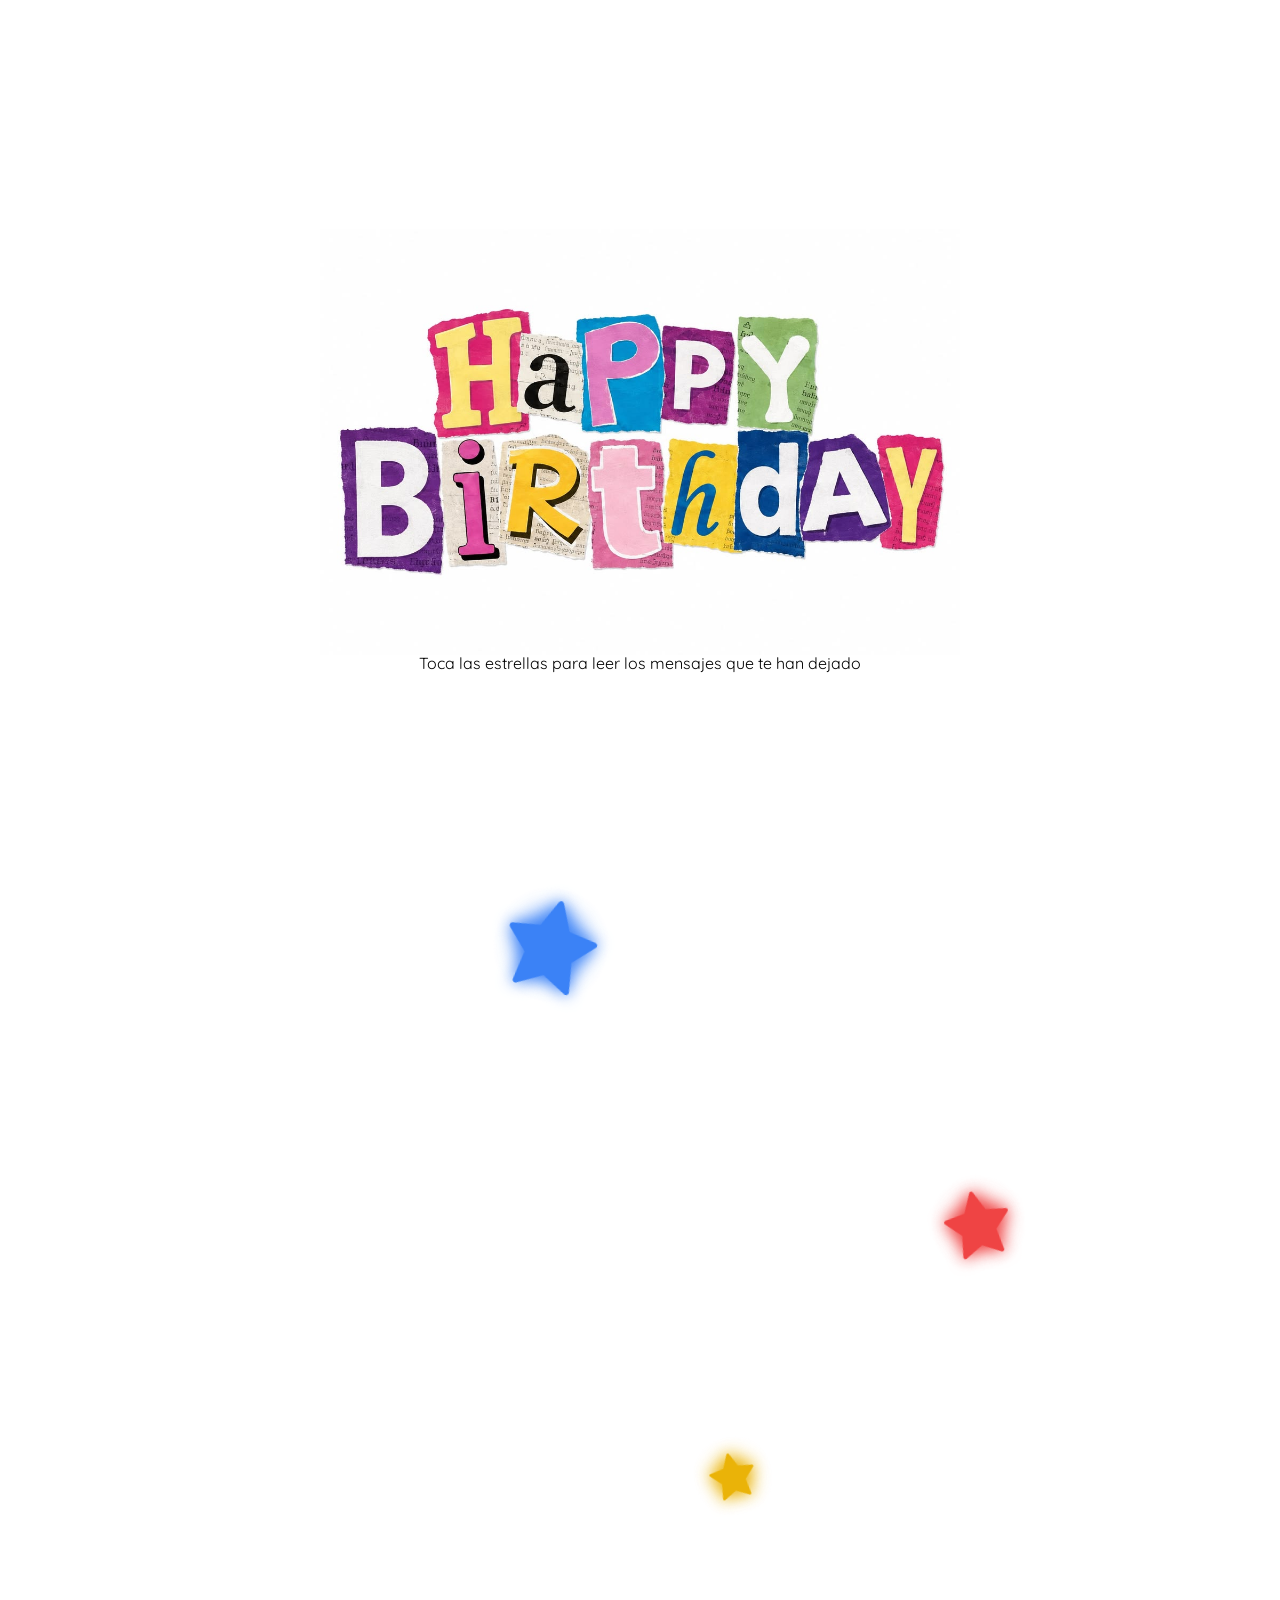
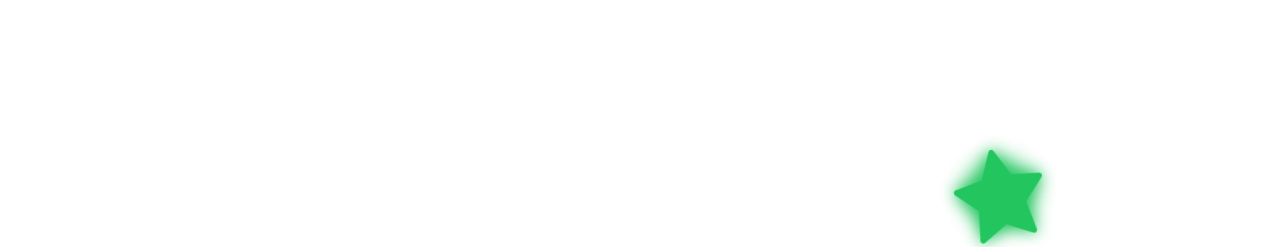
==== main.html @ 47c6770b "feat: Cambiar estilos de talwind a css" ====
<!DOCTYPE html>
<html lang="en">
<head>
	<meta charset="UTF-8">
	<meta name="viewport" content="width=device-width, initial-scale=1.0">
	<title>Ana Vidal Cumplee</title>
	<link rel="preconnect" href="https://fonts.googleapis.com">
	<link rel="preconnect" href="https://fonts.gstatic.com" crossorigin>
	<link href="https://fonts.googleapis.com/css2?family=Quicksand:wght@300..700&display=swap" rel="stylesheet">
	<link rel="stylesheet" href="./assets/reset.css">
	<link rel="stylesheet" href="./assets/main.css">
</head>
<body>
	<div class="title">
		<img src="./assets/be6053417915a7d11e89f391a7782479.jpg">
		<p>Toca las estrellas para leer los mensajes que te han dejado</p>
	</div>
	<div class="container-stars">
		<div class="container-star">
			<!-- <div class="star">
				<img src="./assets/star.svg">				
			</div> -->
		</div>
	</div>
	
	<script src="./assets/index.js"></script>
</body>
</html>
---- assets/main.css ----
.title{
	width: 100%;
	height: 100vh;
	font-family: 'Quicksand', sans-serif;
	display: flex;
	flex-direction: column;
	justify-content: center;
	align-items: center;
}

.title img{
	width: 50vw;
}

.container-star{
	display: flex;
	max-width: 100%;
	position: relative;
}

.container-stars{
	margin: auto;
	width: 70%;
	position: relative;
	height: 300px;
}

.container-stars .star {
	width: max-content;
	position: absolute;
	display: flex;
	justify-content: center;
	align-items: center;
}

.container-stars .star svg {
	display: block;
}

.container-stars .star::before{
	position: absolute;
	content: "";
	display: block;
	width: 80%;
	height: 80%;
	top: 50%;
	z-index: -1;
	transform: translate(-50%, -50%);
	left: 50%;
	background: var(--star-color, #f9f9);
	filter: blur(10px);
	border-radius: 100%;
	opacity: 0.8;
}
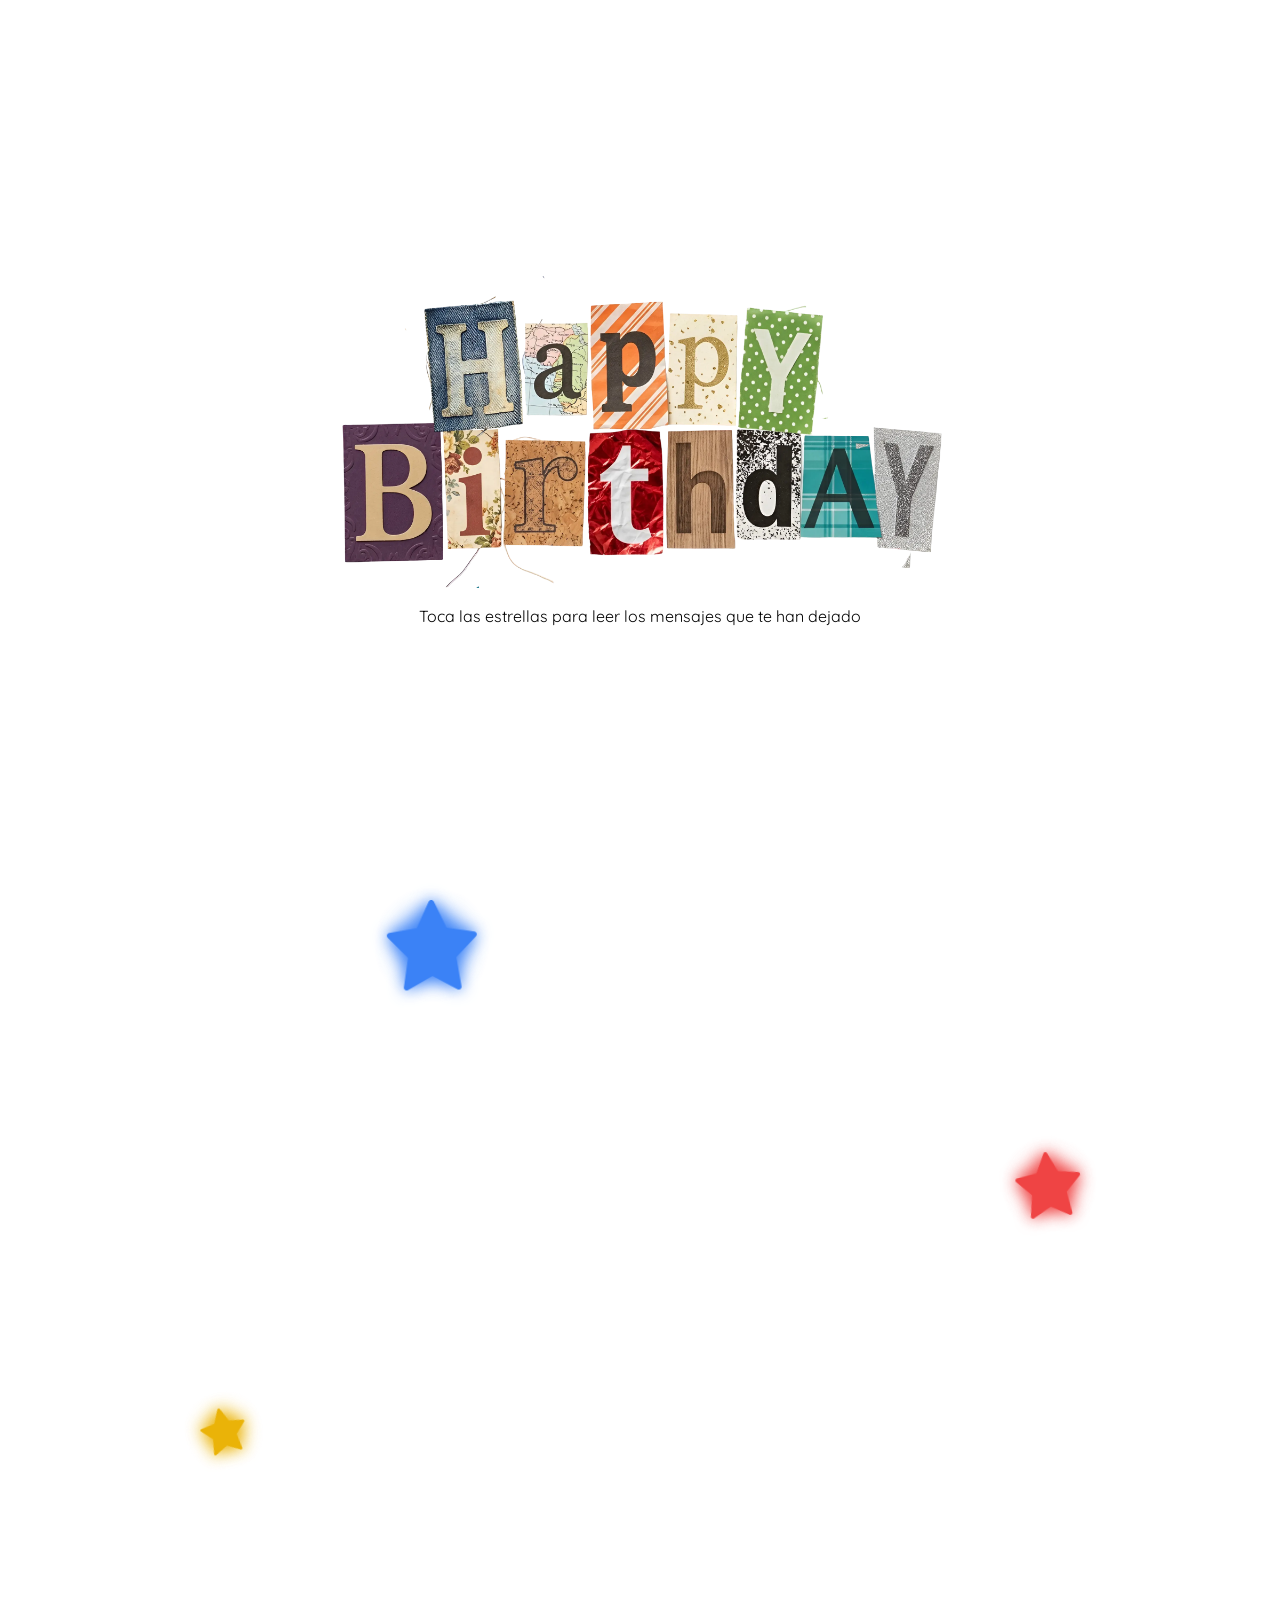
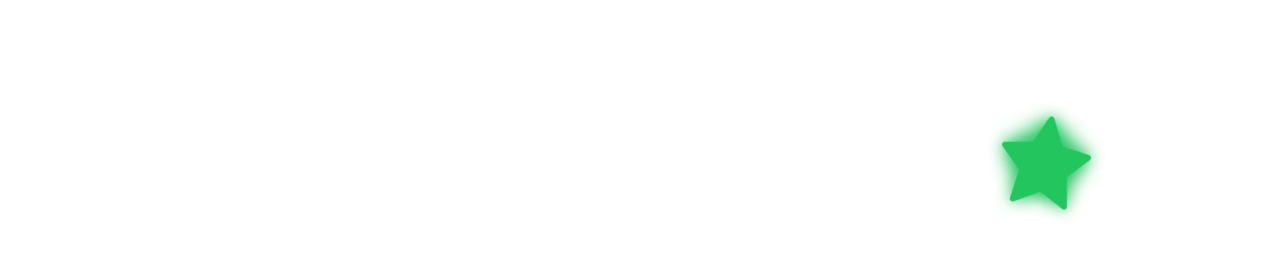
==== commit 00612b63: "feat: animation title" ====
--- a/main.html
+++ b/main.html
@@ -12,7 +12,7 @@
 </head>
 <body>
 	<div class="title">
-		<img src="./assets/be6053417915a7d11e89f391a7782479.jpg">
+		<img id="slider-img" src="./assets/1.webp">
 		<p>Toca las estrellas para leer los mensajes que te han dejado</p>
 	</div>
 	<div class="container-stars">
@@ -22,7 +22,7 @@
 			</div> -->
 		</div>
 	</div>
-	
+
 	<script src="./assets/index.js"></script>
 </body>
 </html>
--- a/assets/main.css
+++ b/assets/main.css
@@ -1,4 +1,4 @@
-.title{
+.title {
 	width: 100%;
 	height: 100vh;
 	font-family: 'Quicksand', sans-serif;
@@ -7,22 +7,24 @@
 	justify-content: center;
 	align-items: center;
 }
-
-.title img{
+.title p{
+	margin-top: 20px;
+}
+.title img {
 	width: 50vw;
 }
 
-.container-star{
+.container-star {
 	display: flex;
 	max-width: 100%;
 	position: relative;
 }
 
-.container-stars{
+.container-stars {
 	margin: auto;
 	width: 70%;
 	position: relative;
-	height: 300px;
+	min-height: 100vh;
 }
 
 .container-stars .star {
@@ -31,13 +33,19 @@
 	display: flex;
 	justify-content: center;
 	align-items: center;
+	cursor: pointer;
+	transition: transform 0.3s ease;
+}
+
+.container-stars .star:hover {
+	transform: rotate(calc(var(--star-rotation, 0deg) + 8deg)) scale(1.25) !important;
 }
 
 .container-stars .star svg {
 	display: block;
 }
 
-.container-stars .star::before{
+.container-stars .star::before {
 	position: absolute;
 	content: "";
 	display: block;
@@ -51,4 +59,31 @@
 	filter: blur(10px);
 	border-radius: 100%;
 	opacity: 0.8;
+}
+
+.tooltip {
+	position: absolute;
+	bottom: 110%;
+	left: 50%;
+	transform: translateX(-50%) translateY(8px);
+	background: rgba(255, 255, 255, 0.95);
+	color: #333;
+	font-family: 'Quicksand', sans-serif;
+	font-weight: 600;
+	font-size: 14px;
+	padding: 6px 14px;
+	border-radius: 20px;
+	box-shadow: 0 4px 15px rgba(0, 0, 0, 0.15);
+	white-space: nowrap;
+	opacity: 0;
+	visibility: hidden;
+	transition: all 0.3s ease;
+	z-index: 10;
+	pointer-events: none;
+}
+
+.container-stars .star:hover .tooltip {
+	opacity: 1;
+	visibility: visible;
+	transform: translateX(-50%) translateY(0);
 }
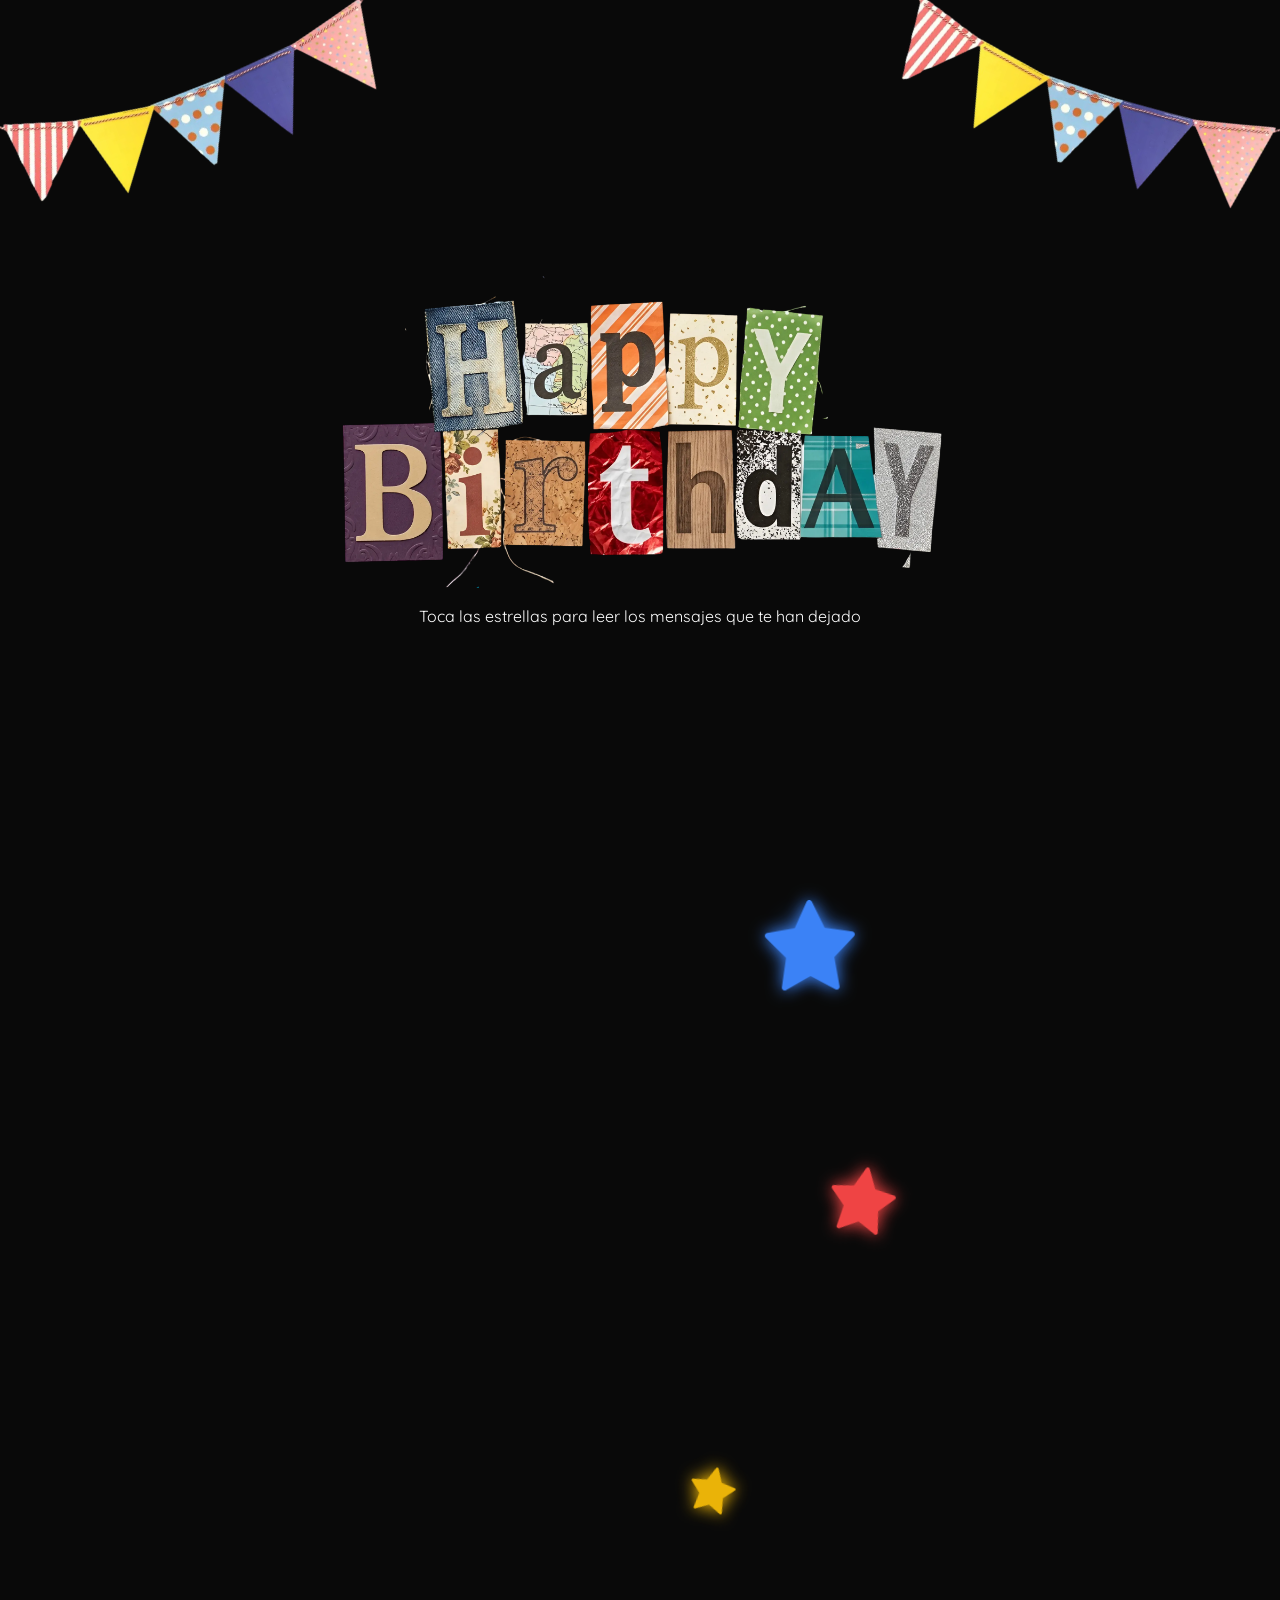
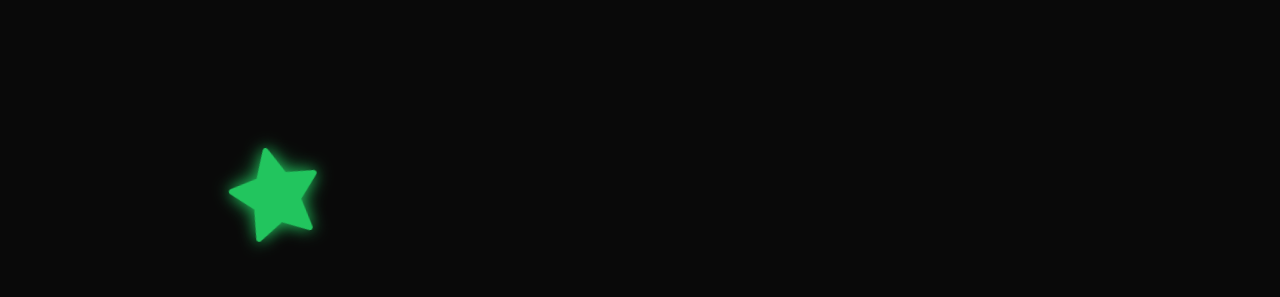
==== commit 3d290e35: "carta" ====
--- a/main.html
+++ b/main.html
@@ -3,7 +3,7 @@
 <head>
 	<meta charset="UTF-8">
 	<meta name="viewport" content="width=device-width, initial-scale=1.0">
-	<title>Ana Vidal Cumplee</title>
+	<title>Ana Vidal Cumple</title>
 	<link rel="preconnect" href="https://fonts.googleapis.com">
 	<link rel="preconnect" href="https://fonts.gstatic.com" crossorigin>
 	<link href="https://fonts.googleapis.com/css2?family=Quicksand:wght@300..700&display=swap" rel="stylesheet">
@@ -11,15 +11,38 @@
 	<link rel="stylesheet" href="./assets/main.css">
 </head>
 <body>
+	<img class="posters" src="./assets/cartel.webp" alt="">	
+	<img class="posters" src="./assets/cartel.webp" alt="">
+	
 	<div class="title">
 		<img id="slider-img" src="./assets/1.webp">
 		<p>Toca las estrellas para leer los mensajes que te han dejado</p>
 	</div>
+
 	<div class="container-stars">
-		<div class="container-star">
-			<!-- <div class="star">
-				<img src="./assets/star.svg">				
-			</div> -->
+		<div class="container-star"></div>
+	</div>
+
+	<!-- Modal / Contenedor del Sobre que aparece al pulsar una estrella -->
+	<div id="envelope-modal" class="envelope-modal">
+		<div class="wrapper">
+			<button id="closeModalBtn" class="close-modal-btn">&times; Cerrar</button>
+
+			<div id="envelope" class="envelope">
+				<div id="letter" class="letter">
+					<div class="blue-box">
+						<!-- Aquí puedes mostrar el mensaje personalizado de cada autor -->
+						<h3 id="letter-author" style="color:white; text-align:center; padding-top:20px; font-family:'Quicksand', sans-serif;"></h3>
+					</div>
+				</div>
+				<div class="envelope-flap"></div>
+				<div class="flap-left"></div>
+				<div class="flap-right"></div>
+				<div class="flap-bottom"></div>
+			</div>
+			<p id="instruction" class="instruction">Haz clic en el sobre para abrirlo</p>
+
+			<button id="resetBtn" class="reset-btn">Cerrar carta y sobre</button>
 		</div>
 	</div>
 
--- a/assets/main.css
+++ b/assets/main.css
@@ -1,11 +1,28 @@
+body{
+	background: #090909;
+	font-family: 'Quicksand', sans-serif;
+	overflow-x: hidden;
+}
+.posters{
+	width: 400px;
+	position: fixed;
+	z-index: 2;
+	top: 50px;
+	right: 0;
+	rotate: 20deg;
+}
+.posters:nth-child(1){
+	right: auto !important;
+	rotate: -20deg;
+}
 .title {
 	width: 100%;
 	height: 100vh;
-	font-family: 'Quicksand', sans-serif;
 	display: flex;
 	flex-direction: column;
 	justify-content: center;
 	align-items: center;
+	color: #fff;
 }
 .title p{
 	margin-top: 20px;
@@ -34,7 +51,8 @@
 	justify-content: center;
 	align-items: center;
 	cursor: pointer;
-	transition: transform 0.3s ease;
+	transition: transform 0.3s ease, left 0.8s cubic-bezier(0.25, 1, 0.5, 1), top 0.8s cubic-bezier(0.25, 1, 0.5, 1);
+	z-index: 5;
 }
 
 .container-stars .star:hover {
@@ -58,7 +76,7 @@
 	background: var(--star-color, #f9f9);
 	filter: blur(10px);
 	border-radius: 100%;
-	opacity: 0.8;
+	opacity: 0.2;
 }
 
 .tooltip {
@@ -68,7 +86,6 @@
 	transform: translateX(-50%) translateY(8px);
 	background: rgba(255, 255, 255, 0.95);
 	color: #333;
-	font-family: 'Quicksand', sans-serif;
 	font-weight: 600;
 	font-size: 14px;
 	padding: 6px 14px;
@@ -86,4 +103,275 @@
 	opacity: 1;
 	visibility: visible;
 	transform: translateX(-50%) translateY(0);
+}
+
+/* ==========================================
+   ESTILOS DEL MODAL Y EL SOBRE INTERACTIVO
+   ========================================== */
+.envelope-modal {
+	position: fixed;
+	top: 0;
+	left: 0;
+	width: 100vw;
+	height: 100vh;
+	background: rgba(9, 9, 9, 0.85);
+	backdrop-filter: blur(8px);
+	display: flex;
+	align-items: center;
+	justify-content: center;
+	z-index: 100;
+	opacity: 0;
+	visibility: hidden;
+	transition: opacity 0.4s ease, visibility 0.4s ease;
+	user-select: none;
+}
+
+.envelope-modal.active {
+	opacity: 1;
+	visibility: visible;
+}
+
+.wrapper {
+	display: flex;
+	flex-direction: column;
+	align-items: center;
+	justify-content: center;
+	position: relative;
+}
+
+.close-modal-btn {
+	position: absolute;
+	top: -60px;
+	background: transparent;
+	border: 1px solid rgba(255, 255, 255, 0.2);
+	color: #fff;
+	padding: 6px 14px;
+	border-radius: 20px;
+	cursor: pointer;
+	font-size: 0.9rem;
+	transition: background 0.2s;
+}
+.close-modal-btn:hover {
+	background: rgba(255, 255, 255, 0.1);
+}
+
+.instruction {
+	color: #94a3b8;
+	margin-top: 2rem;
+	font-size: 0.9rem;
+	font-weight: 500;
+	letter-spacing: 0.05em;
+	animation: pulse 2s cubic-bezier(0.4, 0, 0.6, 1) infinite;
+}
+
+@keyframes pulse {
+	0%, 100% { opacity: 1; }
+	50% { opacity: 0.4; }
+}
+
+.envelope {
+	position: relative;
+	width: 320px;
+	height: 210px;
+	background-color: #d97706;
+	border-bottom-left-radius: 1rem;
+	border-bottom-right-radius: 1rem;
+	box-shadow: 0 25px 50px -12px rgba(0, 0, 0, 0.5);
+	cursor: pointer;
+	perspective: 1000px;
+	transition: transform 0.3s cubic-bezier(0.4, 0, 0.2, 1);
+}
+
+.envelope:hover {
+	transform: scale(1.04);
+}
+
+.envelope.open:hover {
+	transform: scale(1.01);
+}
+
+.letter {
+	position: absolute;
+	top: 12px;
+	bottom: 12px;
+	left: 16px;
+	right: 16px;
+	background-color: #f8fafc;
+	border-radius: 0.5rem;
+	padding: 1rem;
+	box-shadow: 0 4px 6px -1px rgba(0, 0, 0, 0.1);
+	display: flex;
+	align-items: center;
+	justify-content: center;
+	cursor: pointer;
+	border: 1px solid #e2e8f0;
+	z-index: 10;
+	transform: translateY(0);
+	transition: transform 0.5s ease-in-out;
+}
+
+.blue-box {
+	width: 100%;
+	height: 100%;
+	background-color: #2563eb;
+	border-radius: 0.375rem;
+	box-shadow: inset 0 2px 4px 0 rgba(0, 0, 0, 0.15);
+	transition: opacity 0.2s ease;
+	display: flex;
+	align-items: center;
+	justify-content: center;
+}
+
+.blue-box:hover {
+	opacity: 0.9;
+}
+
+.envelope-flap {
+	position: absolute;
+	top: 0;
+	left: 0;
+	right: 0;
+	width: 0;
+	height: 0;
+	border-left: 160px solid transparent;
+	border-right: 160px solid transparent;
+	border-top: 115px solid #b45309;
+	transform-origin: top;
+	transition: transform 0.5s ease-in-out, z-index 0.3s step-end;
+	z-index: 25;
+	filter: drop-shadow(0 4px 3px rgba(0, 0, 0, 0.15));
+}
+
+.flap-left {
+	position: absolute;
+	top: 0;
+	bottom: 0;
+	left: 0;
+	width: 0;
+	border-top: 105px solid transparent;
+	border-bottom: 105px solid transparent;
+	border-left: 150px solid #d97706;
+	border-top-left-radius: 0.5rem;
+	border-bottom-left-radius: 1rem;
+	z-index: 20;
+	pointer-events: none;
+}
+
+.flap-right {
+	position: absolute;
+	top: 0;
+	bottom: 0;
+	right: 0;
+	width: 0;
+	border-top: 105px solid transparent;
+	border-bottom: 105px solid transparent;
+	border-right: 150px solid #d97706;
+	border-top-right-radius: 0.5rem;
+	border-bottom-right-radius: 1rem;
+	z-index: 20;
+	pointer-events: none;
+}
+
+.flap-bottom {
+	position: absolute;
+	bottom: 0;
+	left: 0;
+	right: 0;
+	height: 115px;
+	background-color: #f59e0b;
+	border-bottom-left-radius: 1rem;
+	border-bottom-right-radius: 1rem;
+	clip-path: polygon(0% 100%, 100% 100%, 100% 15%, 50% 0%, 0% 15%);
+	z-index: 20;
+	pointer-events: none;
+}
+
+.envelope.open .envelope-flap {
+	transform: rotateX(180deg);
+	z-index: 5;
+}
+
+.envelope.open .letter {
+	transform: translateY(-80px);
+	z-index: 15;
+}
+
+.envelope.open .letter.extracted {
+	animation: extractAndCenter 0.8s cubic-bezier(0.25, 1, 0.5, 1) forwards;
+}
+
+.envelope.open .letter.returning {
+	animation: returnToEnvelope 0.8s cubic-bezier(0.25, 1, 0.5, 1) forwards;
+}
+
+@keyframes extractAndCenter {
+	0% {
+		transform: translateY(-80px);
+		z-index: 15;
+	}
+	50% {
+		transform: translateY(-220px) scale(1.05);
+		z-index: 40;
+	}
+	100% {
+		transform: translateY(0) scale(1.1);
+		z-index: 40;
+	}
+}
+
+@keyframes returnToEnvelope {
+	0% {
+		transform: translateY(0) scale(1.1);
+		z-index: 40;
+	}
+	50% {
+		transform: translateY(-220px) scale(1.05);
+		z-index: 40;
+	}
+	100% {
+		transform: translateY(-80px) scale(1);
+		z-index: 15;
+	}
+}
+
+.reset-btn {
+	margin-top: 3rem;
+	padding: 0.5rem 1.25rem;
+	background-color: #1e293b;
+	color: #e2e8f0;
+	font-size: 0.75rem;
+	font-weight: 600;
+	border-radius: 9999px;
+	border: 1px solid #334155;
+	box-shadow: 0 10px 15px -3px rgba(0, 0, 0, 0.3);
+	cursor: pointer;
+	opacity: 0;
+	pointer-events: none;
+	transition: all 0.3s ease;
+}
+
+.reset-btn:hover {
+	background-color: #334155;
+}
+
+.reset-btn.visible {
+	opacity: 1;
+	pointer-events: auto;
+}
+
+/* Animación de entrada para el sobre */
+.envelope-modal .wrapper {
+	transform: scale(0.5);
+	opacity: 0;
+	transition: transform 0.5s cubic-bezier(0.34, 1.56, 0.64, 1), opacity 0.4s ease;
+}
+
+.envelope-modal.active .wrapper {
+	transform: scale(1);
+	opacity: 1;
+}
+
+/* Transición suave para la estrella clonada */
+.star-animating {
+	will-change: transform, left, top, opacity;
 }
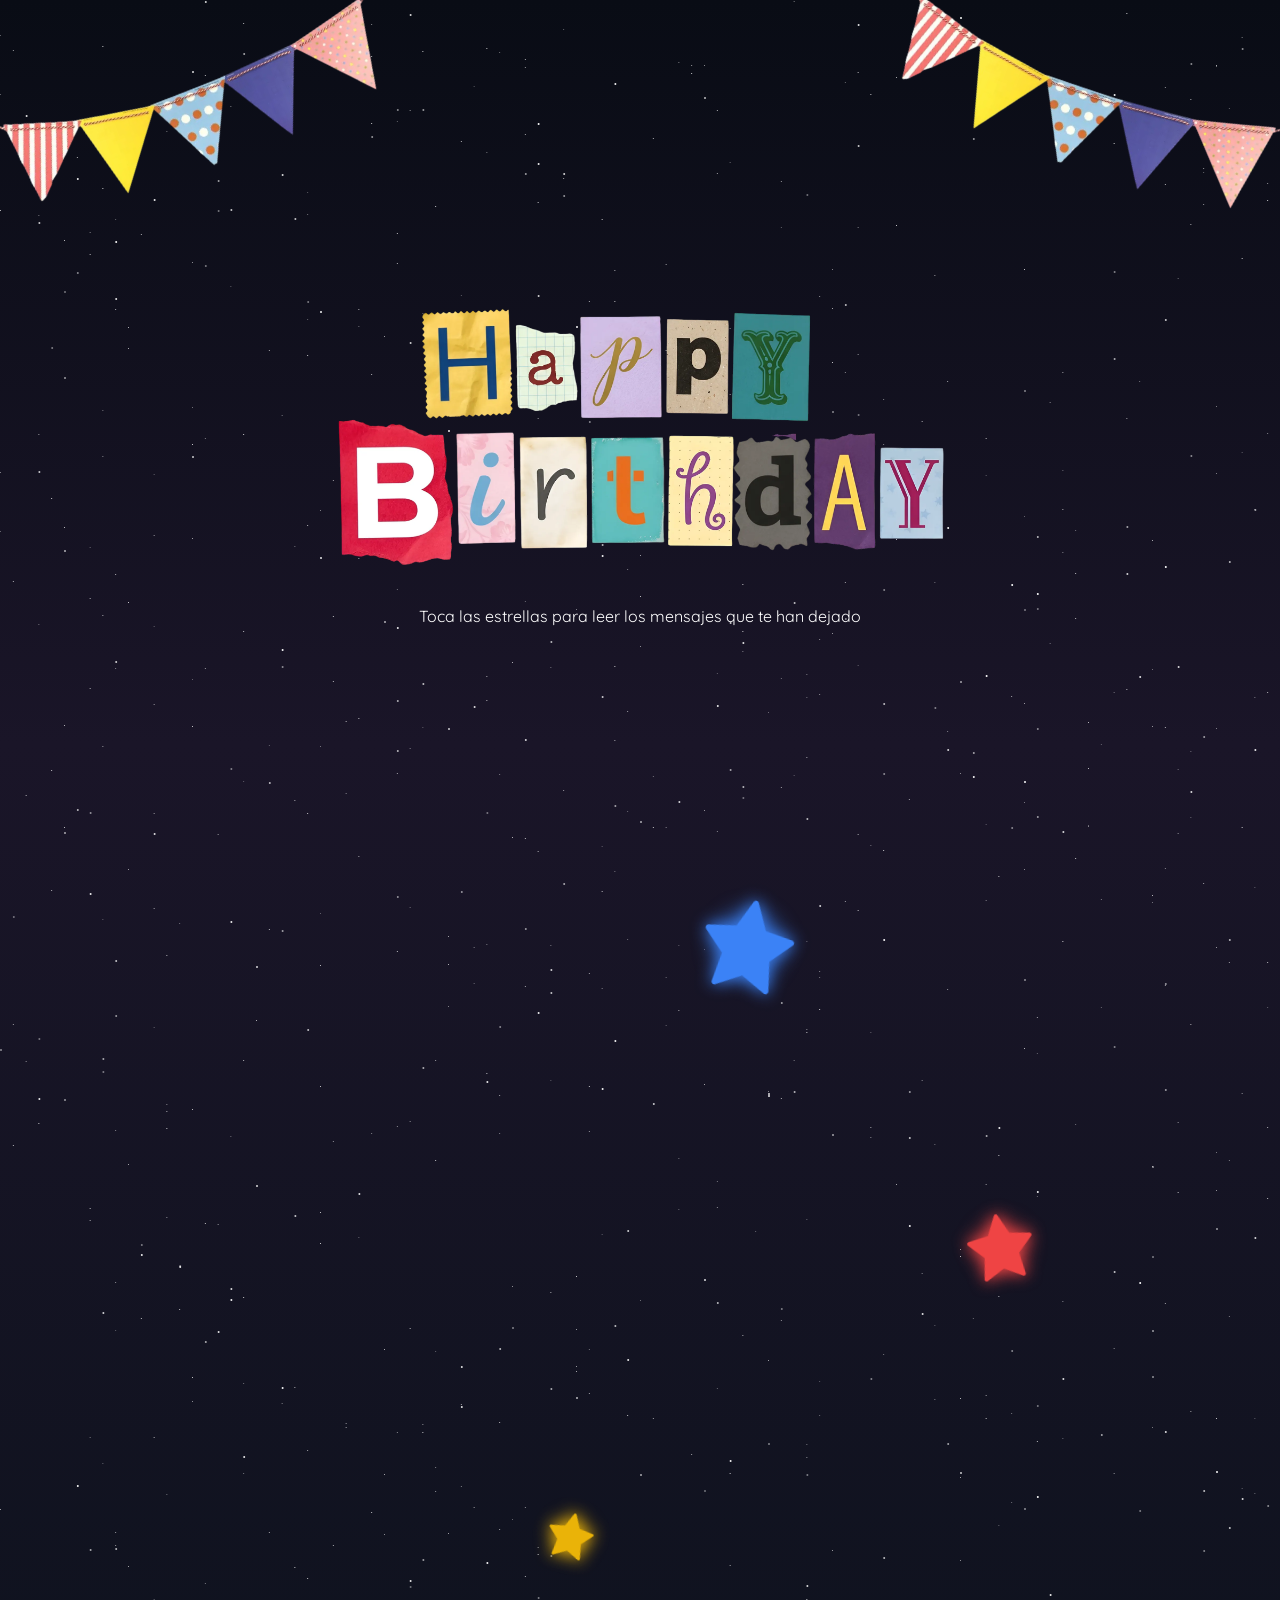
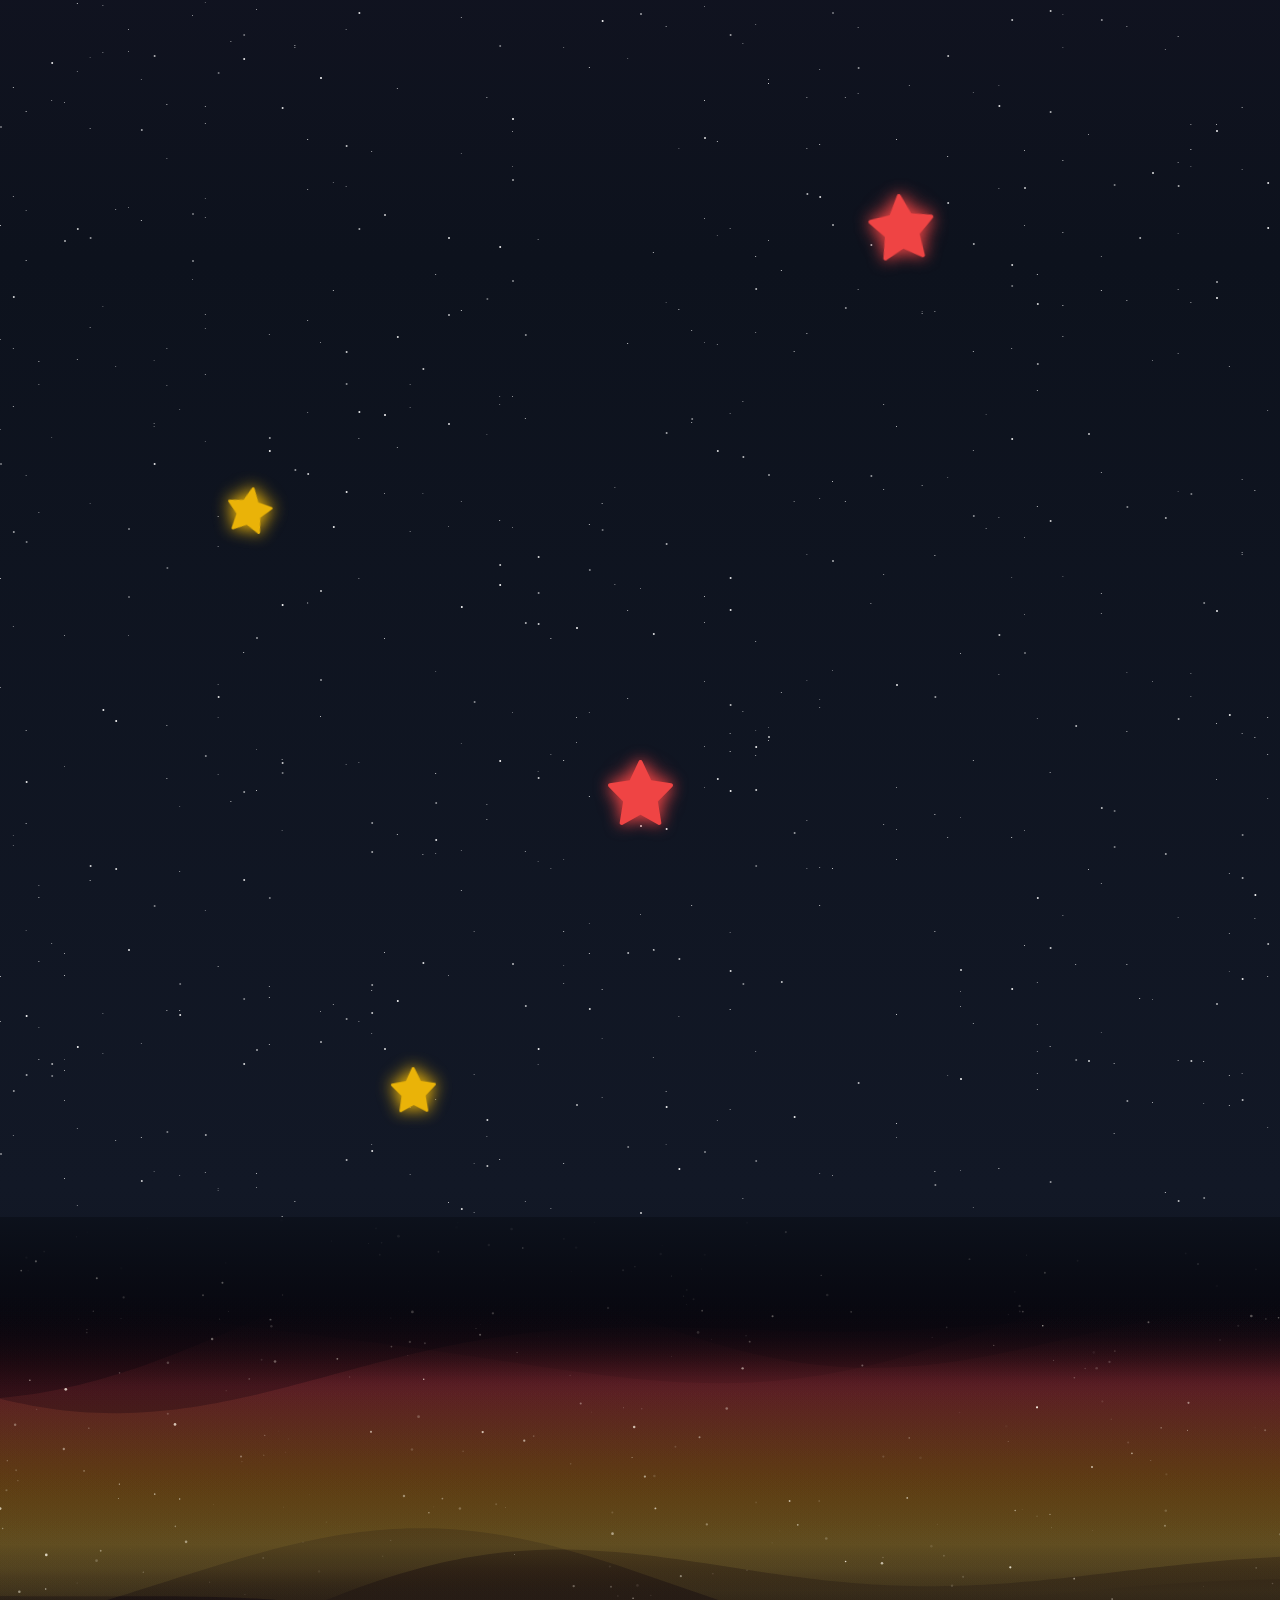
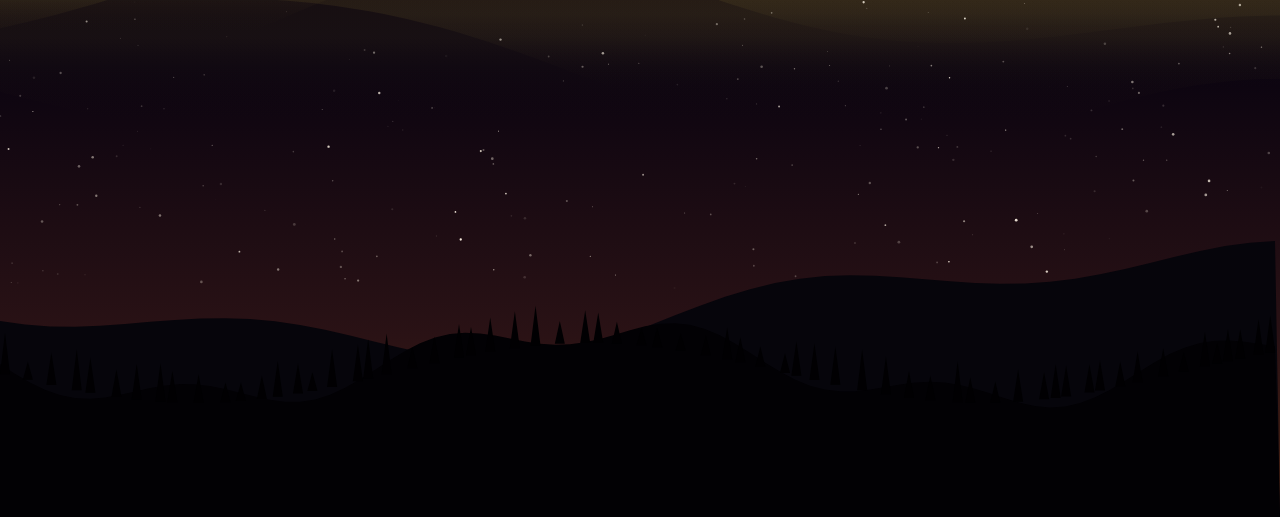
==== commit ee291b5f: "feat: add borealis" ====
--- a/main.html
+++ b/main.html
@@ -1,5 +1,6 @@
 <!DOCTYPE html>
-<html lang="en">
+<html lang="es">
+
 <head>
 	<meta charset="UTF-8">
 	<meta name="viewport" content="width=device-width, initial-scale=1.0">
@@ -10,12 +11,13 @@
 	<link rel="stylesheet" href="./assets/reset.css">
 	<link rel="stylesheet" href="./assets/main.css">
 </head>
+
 <body>
-	<img class="posters" src="./assets/cartel.webp" alt="">	
+	<img class="posters one" src="./assets/cartel.webp" alt="">
 	<img class="posters" src="./assets/cartel.webp" alt="">
-	
+
 	<div class="title">
-		<img id="slider-img" src="./assets/1.webp">
+		<img id="slider-img" src="./assets/1.webp" alt="Slider">
 		<p>Toca las estrellas para leer los mensajes que te han dejado</p>
 	</div>
 
@@ -23,16 +25,18 @@
 		<div class="container-star"></div>
 	</div>
 
-	<!-- Modal / Contenedor del Sobre que aparece al pulsar una estrella -->
+	<!-- Modal / Contenedor del Sobre -->
 	<div id="envelope-modal" class="envelope-modal">
 		<div class="wrapper">
 			<button id="closeModalBtn" class="close-modal-btn">&times; Cerrar</button>
 
 			<div id="envelope" class="envelope">
+				<!-- Nombre visible en el sobre antes de abrirlo -->
+				<div id="envelope-author" class="envelope-author-tag">De: ...</div>
+
 				<div id="letter" class="letter">
-					<div class="blue-box">
-						<!-- Aquí puedes mostrar el mensaje personalizado de cada autor -->
-						<h3 id="letter-author" style="color:white; text-align:center; padding-top:20px; font-family:'Quicksand', sans-serif;"></h3>
+					<div class="letter-content">
+						<img id="letter-img" src="" alt="Carta de felicitación">
 					</div>
 				</div>
 				<div class="envelope-flap"></div>
@@ -46,6 +50,12 @@
 		</div>
 	</div>
 
+	<!-- SECCIÓN FOOTER CON LA AURORA BOREAL -->
+	<footer class="aurora-footer">
+		<canvas id="auroraCanvas"></canvas>
+	</footer>
+
 	<script src="./assets/index.js"></script>
 </body>
+
 </html>
--- a/assets/main.css
+++ b/assets/main.css
@@ -1,20 +1,124 @@
-body{
-	background: #090909;
+body {
 	font-family: 'Quicksand', sans-serif;
 	overflow-x: hidden;
-}
-.posters{
+	margin: 0;
+	padding: 0;
+	background: linear-gradient(180deg, #090c15 0%, #1a1528 20%, #0d121d 50%, #121826 75%, #06080e 100%);
+}
+
+/* Fondo general de estrellas para toda la página */
+/* Fondo general de estrellas para toda la página */
+.bg-stars {
+	position: absolute;
+	z-index: -1;
+	top: 0;
+	left: 0;
+	width: 100%;
+	height: 100%; /* Se ajustará por JavaScript a la altura total de la página */
+	background: transparent;
+	pointer-events: none;
+	overflow: hidden;
+}
+
+/* Capa 1: Estrellas pequeñas */
+.bg-stars::after {
+	content: "";
+	position: absolute;
+	top: 0;
+	left: 0;
+	width: 1px;
+	height: 1px;
+	border-radius: 50%;
+	background: transparent;
+	box-shadow: var(--stars-small);
+	animation: starTwinkle 1.5s ease-in-out infinite alternate;
+	will-change: opacity;
+}
+
+/* Capa 2: Estrellas medianas */
+.bg-stars::before {
+	content: "";
+	position: absolute;
+	top: 0;
+	left: 0;
+	width: 2px;
+	height: 2px;
+	border-radius: 50%;
+	background: transparent;
+	box-shadow: var(--stars-medium);
+	animation: starTwinkle 2s ease-in-out infinite alternate-reverse;
+	will-change: opacity;
+}
+
+@keyframes starTwinkle {
+	0% { opacity: 0.2; }
+	100% { opacity: 1; }
+}
+
+/* --- ESTRELLA FUGAZ DINÁMICA --- */
+.shooting-star {
+	position: absolute;
+	pointer-events: none;
+	filter: drop-shadow(0 0 6px rgba(255, 255, 255, 0.9));
+	animation: shootRTL 0.8s cubic-bezier(0.25, 0.1, 0.25, 1) forwards;
+	will-change: transform, opacity;
+}
+
+@keyframes shootRTL {
+	0% {
+		transform: translate(0, 0) scale(var(--star-scale, 1));
+		opacity: 0;
+	}
+	15% { opacity: 1; }
+	70% { opacity: 1; }
+	100% {
+		transform: translate(-350px, 120px) scale(var(--star-scale, 1));
+		opacity: 0;
+	}
+}
+
+/* Footer que contiene la Aurora Boreal al final de la página */
+.aurora-footer {
+	position: relative;
+	width: 100%;
+	height: 100vh;
+	background-color: #02040a;
+	overflow: hidden;
+	z-index: 2;
+}
+
+/* Efecto de fundido/transición suave en la parte superior de la aurora */
+.aurora-footer::before {
+	content: "";
+	position: absolute;
+	top: 0;
+	left: 0;
+	width: 100%;
+	height: 150px; /* Altura de la zona de mezcla */
+	background: linear-gradient(to bottom, rgba(13, 18, 29, 0.95) 0%, rgba(2, 4, 10, 0) 100%);
+	z-index: 3;
+	pointer-events: none;
+}
+
+#auroraCanvas {
+	display: block;
+	width: 100%;
+	height: 100%;
+}
+
+.posters {
 	width: 400px;
 	position: fixed;
-	z-index: 2;
+	z-index: 5;
 	top: 50px;
 	right: 0;
 	rotate: 20deg;
 }
-.posters:nth-child(1){
+.posters.one {
 	right: auto !important;
 	rotate: -20deg;
 }
+
 .title {
 	width: 100%;
 	height: 100vh;
@@ -23,8 +127,10 @@
 	justify-content: center;
 	align-items: center;
 	color: #fff;
-}
-.title p{
+	position: relative;
+	z-index: 2;
+}
+.title p {
 	margin-top: 20px;
 }
 .title img {
@@ -42,6 +148,7 @@
 	width: 70%;
 	position: relative;
 	min-height: 100vh;
+	z-index: 2;
 }
 
 .container-stars .star {
@@ -52,7 +159,7 @@
 	align-items: center;
 	cursor: pointer;
 	transition: transform 0.3s ease, left 0.8s cubic-bezier(0.25, 1, 0.5, 1), top 0.8s cubic-bezier(0.25, 1, 0.5, 1);
-	z-index: 5;
+	z-index: 2;
 }
 
 .container-stars .star:hover {
@@ -76,7 +183,7 @@
 	background: var(--star-color, #f9f9);
 	filter: blur(10px);
 	border-radius: 100%;
-	opacity: 0.2;
+	opacity: 0.5;
 }
 
 .tooltip {
@@ -105,9 +212,7 @@
 	transform: translateX(-50%) translateY(0);
 }
 
-/* ==========================================
-   ESTILOS DEL MODAL Y EL SOBRE INTERACTIVO
-   ========================================== */
+/* Estilos del sobre y modal */
 .envelope-modal {
 	position: fixed;
 	top: 0;
@@ -136,7 +241,16 @@
 	flex-direction: column;
 	align-items: center;
 	justify-content: center;
-	position: relative;
+	margin-top: 15vh;
+	position: relative;
+	transform: scale(0.5);
+	opacity: 0;
+	transition: transform 0.5s cubic-bezier(0.34, 1.56, 0.64, 1), opacity 0.4s ease;
+}
+
+.envelope-modal.active .wrapper {
+	transform: scale(1);
+	opacity: 1;
 }
 
 .close-modal-btn {
@@ -169,10 +283,16 @@
 	50% { opacity: 0.4; }
 }
 
+/* Definimos el tamaño del sobre al 70% del ancho de la pantalla (con un límite mínimo y máximo por seguridad) */
+:root {
+	--env-width: clamp(280px, 70vw, 650px);
+	--env-height: calc(var(--env-width) * (210 / 320)); /* Mantiene la proporción original 320x210 */
+}
+
 .envelope {
 	position: relative;
-	width: 320px;
-	height: 210px;
+	width: var(--env-width);
+	height: var(--env-height);
 	background-color: #d97706;
 	border-bottom-left-radius: 1rem;
 	border-bottom-right-radius: 1rem;
@@ -183,7 +303,7 @@
 }
 
 .envelope:hover {
-	transform: scale(1.04);
+	transform: scale(1.02);
 }
 
 .envelope.open:hover {
@@ -192,13 +312,13 @@
 
 .letter {
 	position: absolute;
-	top: 12px;
-	bottom: 12px;
-	left: 16px;
-	right: 16px;
+	top: calc(var(--env-width) * 0.04);
+	bottom: calc(var(--env-width) * 0.04);
+	left: calc(var(--env-width) * 0.05);
+	right: calc(var(--env-width) * 0.05);
 	background-color: #f8fafc;
 	border-radius: 0.5rem;
-	padding: 1rem;
+	padding: 0.75rem;
 	box-shadow: 0 4px 6px -1px rgba(0, 0, 0, 0.1);
 	display: flex;
 	align-items: center;
@@ -208,22 +328,48 @@
 	z-index: 10;
 	transform: translateY(0);
 	transition: transform 0.5s ease-in-out;
-}
-
-.blue-box {
+	overflow: hidden;
+}
+
+.letter-content {
+	position: relative;
 	width: 100%;
 	height: 100%;
-	background-color: #2563eb;
+	display: flex;
+	flex-direction: column;
+	align-items: center;
+	justify-content: center;
+	background-color: #0d121d;
 	border-radius: 0.375rem;
-	box-shadow: inset 0 2px 4px 0 rgba(0, 0, 0, 0.15);
-	transition: opacity 0.2s ease;
-	display: flex;
-	align-items: center;
-	justify-content: center;
-}
-
-.blue-box:hover {
-	opacity: 0.9;
+}
+
+#letter-img {
+	width: 100%;
+	height: 100%;
+	object-fit: contain;
+	border-radius: 0.375rem;
+}
+
+.envelope-author-tag {
+	position: absolute;
+	top: 90%;
+	left: 50%;
+	transform: translate(-50%, -50%);
+	z-index: 100;
+	color: #fff;
+	font-family: 'Quicksand', sans-serif;
+	font-weight: 700;
+	font-size: clamp(0.9rem, 2vw, 1.4rem);
+	text-shadow: 0 2px 4px rgba(0, 0, 0, 0.4);
+	pointer-events: none;
+	letter-spacing: 0.05em;
+	transition: opacity 0.3s ease;
+	text-align: center;
+	width: 90%;
+}
+
+.envelope.open .envelope-author-tag {
+	opacity: 0;
 }
 
 .envelope-flap {
@@ -233,9 +379,9 @@
 	right: 0;
 	width: 0;
 	height: 0;
-	border-left: 160px solid transparent;
-	border-right: 160px solid transparent;
-	border-top: 115px solid #b45309;
+	border-left: calc(var(--env-width) / 2) solid transparent;
+	border-right: calc(var(--env-width) / 2) solid transparent;
+	border-top: calc(var(--env-width) * (115 / 320)) solid #b45309;
 	transform-origin: top;
 	transition: transform 0.5s ease-in-out, z-index 0.3s step-end;
 	z-index: 25;
@@ -248,9 +394,9 @@
 	bottom: 0;
 	left: 0;
 	width: 0;
-	border-top: 105px solid transparent;
-	border-bottom: 105px solid transparent;
-	border-left: 150px solid #d97706;
+	border-top: calc(var(--env-width) * (105 / 320)) solid transparent;
+	border-bottom: calc(var(--env-width) * (105 / 320)) solid transparent;
+	border-left: calc(var(--env-width) * (150 / 320)) solid #d97706;
 	border-top-left-radius: 0.5rem;
 	border-bottom-left-radius: 1rem;
 	z-index: 20;
@@ -263,9 +409,9 @@
 	bottom: 0;
 	right: 0;
 	width: 0;
-	border-top: 105px solid transparent;
-	border-bottom: 105px solid transparent;
-	border-right: 150px solid #d97706;
+	border-top: calc(var(--env-width) * (105 / 320)) solid transparent;
+	border-bottom: calc(var(--env-width) * (105 / 320)) solid transparent;
+	border-right: calc(var(--env-width) * (150 / 320)) solid #d97706;
 	border-top-right-radius: 0.5rem;
 	border-bottom-right-radius: 1rem;
 	z-index: 20;
@@ -277,7 +423,7 @@
 	bottom: 0;
 	left: 0;
 	right: 0;
-	height: 115px;
+	height: calc(var(--env-width) * (115 / 320));
 	background-color: #f59e0b;
 	border-bottom-left-radius: 1rem;
 	border-bottom-right-radius: 1rem;
@@ -292,7 +438,7 @@
 }
 
 .envelope.open .letter {
-	transform: translateY(-80px);
+	transform: translateY(calc(var(--env-height) * -0.4));
 	z-index: 15;
 }
 
@@ -305,37 +451,19 @@
 }
 
 @keyframes extractAndCenter {
-	0% {
-		transform: translateY(-80px);
-		z-index: 15;
-	}
-	50% {
-		transform: translateY(-220px) scale(1.05);
-		z-index: 40;
-	}
-	100% {
-		transform: translateY(0) scale(1.1);
-		z-index: 40;
-	}
+	0% { transform: translateY(calc(var(--env-height) * -0.4)); z-index: 15; }
+	50% { transform: translateY(calc(var(--env-height) * -0.95)) scale(1.05); z-index: 40; }
+	100% { transform: translateY(0) scale(1.15); z-index: 40; }
 }
 
 @keyframes returnToEnvelope {
-	0% {
-		transform: translateY(0) scale(1.1);
-		z-index: 40;
-	}
-	50% {
-		transform: translateY(-220px) scale(1.05);
-		z-index: 40;
-	}
-	100% {
-		transform: translateY(-80px) scale(1);
-		z-index: 15;
-	}
+	0% { transform: translateY(0) scale(1.15); z-index: 40; }
+	50% { transform: translateY(calc(var(--env-height) * -0.95)) scale(1.05); z-index: 40; }
+	100% { transform: translateY(calc(var(--env-height) * -0.4)) scale(1); z-index: 15; }
 }
 
 .reset-btn {
-	margin-top: 3rem;
+	margin-top: 1rem;
 	padding: 0.5rem 1.25rem;
 	background-color: #1e293b;
 	color: #e2e8f0;
@@ -359,19 +487,6 @@
 	pointer-events: auto;
 }
 
-/* Animación de entrada para el sobre */
-.envelope-modal .wrapper {
-	transform: scale(0.5);
-	opacity: 0;
-	transition: transform 0.5s cubic-bezier(0.34, 1.56, 0.64, 1), opacity 0.4s ease;
-}
-
-.envelope-modal.active .wrapper {
-	transform: scale(1);
-	opacity: 1;
-}
-
-/* Transición suave para la estrella clonada */
 .star-animating {
 	will-change: transform, left, top, opacity;
 }
